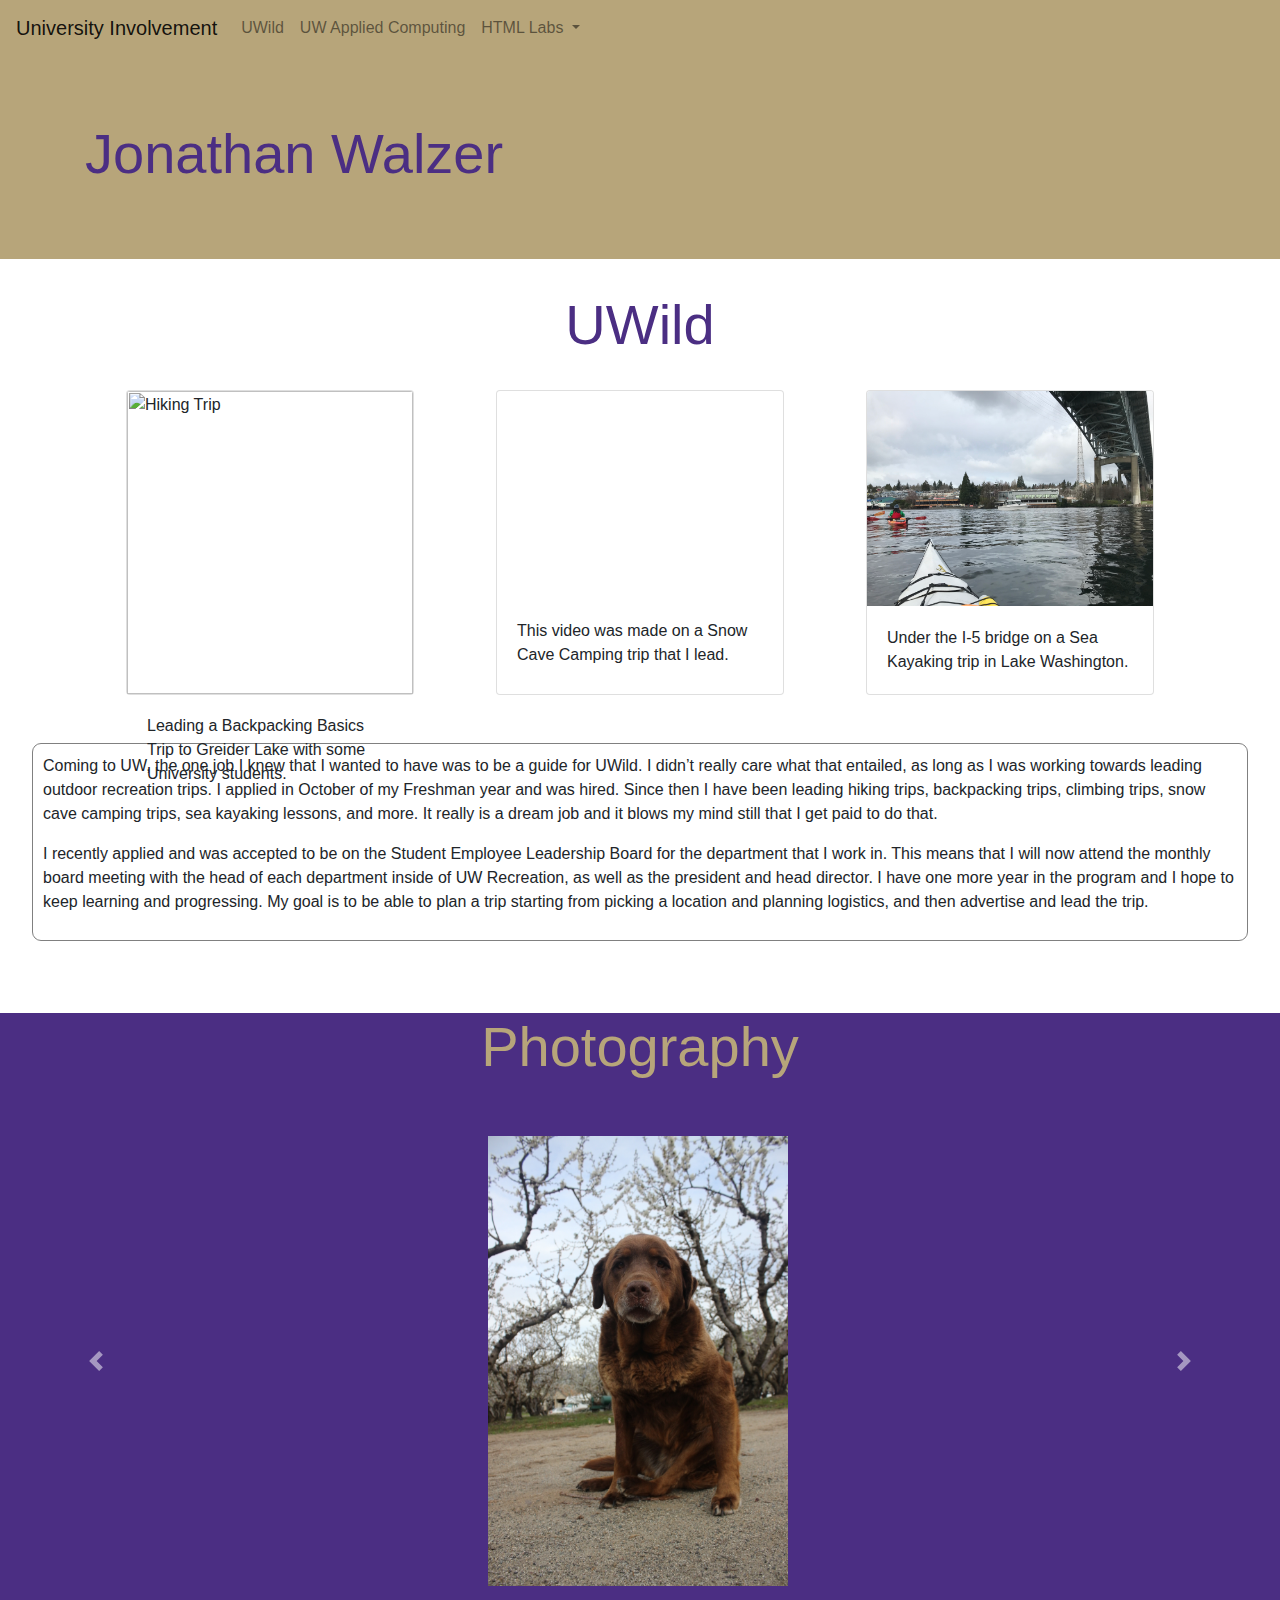
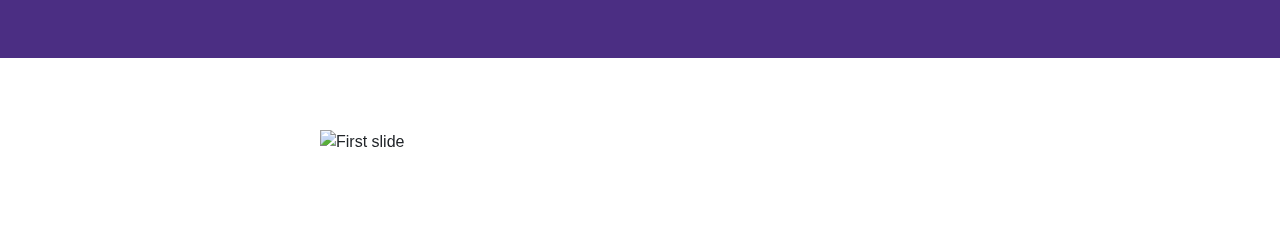
==== index.html @ 4124c1c4 "change" ====
<html>
    <head>
        <link rel="stylesheet" href="https://stackpath.bootstrapcdn.com/bootstrap/4.4.1/css/bootstrap.min.css" integrity="sha384-Vkoo8x4CGsO3+Hhxv8T/Q5PaXtkKtu6ug5TOeNV6gBiFeWPGFN9MuhOf23Q9Ifjh" crossorigin="anonymous">
        <link rel="stylesheet" href="stlye.css">
        <script src="https://ajax.googleapis.com/ajax/libs/jquery/3.4.1/jquery.min.js"></script>
        <script src="script.js"></script>
    </head>
    <body>
      <nav class="navbar bg-color-purp navbar-expand-lg navbar-light bg-light">
        <a class="navbar-brand purp-text" href="#">University Involvement</a>
        <button class="navbar-toggler" type="button" data-toggle="collapse" data-target="#navbarNavDropdown" aria-controls="navbarNavDropdown" aria-expanded="false" aria-label="Toggle navigation">
          <span class="navbar-toggler-icon"></span>
        </button>
        <div class="collapse navbar-collapse" id="navbarNavDropdown">
          <ul class="navbar-nav">
            <!-- <li class="nav-item active">
              <a class="nav-link" href="#">School Involvements <span class="sr-only">(current)</span></a>
            </li> -->
            <li class="nav-item">
              <a class="nav-link" target="_blank" href="https://www.washington.edu/ima/uwild/">UWild</a>
            </li>
            <li class="nav-item">
              <a class="nav-link" target="_blank" href="https://www.uwb.edu/appliedcomputing">UW Applied Computing</a>
            </li>
            <li class="nav-item dropdown">
              <a class="nav-link dropdown-toggle" href="#" id="navbarDropdownMenuLink" role="button" data-toggle="dropdown" aria-haspopup="true" aria-expanded="false">
                HTML Labs
              </a>
              <div class="dropdown">
              <ul class="dropdown-menu multi-level" role="menu" aria-labelledby="dropdownMenu">
                    <!-- <li class="dropdown-submenu">
                      <a class="dropdown-item dropdown-toggle" href="#">Lab 1</a>
                      <ul class="dropdown-menu">
                        <li><a class="dropdown-item" target="_blank" href="http://students.washington.edu/walzejon/BIMD233/labs/lab1/1a/">1a</a></li>
                        <li><a class="dropdown-item" target="_blank" href="http://students.washington.edu/walzejon/BIMD233/labs/lab1/lb/">1b</a></li>
                        <li><a class="dropdown-item" target="_blank" href="http://students.washington.edu/walzejon/BIMD233/labs/lab1/lc/">1c</a></li>
                      </ul>
                    </li>
                    <li class="dropdown-submenu">
                      <a class="dropdown-item dropdown-toggle" href="#">lab 2</a>
                      <ul class="dropdown-menu">
                        <li><a class="dropdown-item" target="_blank" href="http://students.washington.edu/walzejon/BIMD233/labs/lab2/2c/">2c</a></li>
                        <li><a class="dropdown-item" target="_blank" href="http://students.washington.edu/walzejon/BIMD233/labs/lab2/2d/">2d</a></li>
                      </ul>
                    </li>
                    <li class="dropdown-submenu">
                      <a class="dropdown-item dropdown-toggle" href="#">Lab 3</a>
                      <ul class="dropdown-menu">
                        <li><a class="dropdown-item" target="_blank" href="http://students.washington.edu/walzejon/BIMD233/labs/lab3/3a/">3a</a></li>
                        <li><a class="dropdown-item" target="_blank" href="http://students.washington.edu/walzejon/BIMD233/labs/lab3/3b/">3b</a></li>
                        <li><a class="dropdown-item" target="_blank" href="http://students.washington.edu/walzejon/BIMD233/labs/lab3/3c/">3c</a></li>
                      </ul>
                    </li>
                    <li class="dropdown-submenu">
                      <a class="dropdown-item dropdown-toggle" href="#">lab 4</a>
                      <ul class="dropdown-menu">
                        <li><a class="dropdown-item" target="_blank" href="http://students.washington.edu/walzejon/BIMD233/labs/lab4/4a/">4a</a></li>
                        <li><a class="dropdown-item" target="_blank" href="http://students.washington.edu/walzejon/BIMD233/labs/lab4/4b/">4b</a></li>
                      </ul>
                    </li>
                    <li class="dropdown-submenu">
                      <a class="dropdown-item dropdown-toggle" href="#">lab 5</a>
                      <ul class="dropdown-menu">
                        <li><a class="dropdown-item" target="_blank" href="http://students.washington.edu/walzejon/BIMD233/labs/lab5/5a/">5a</a></li>
                        <li><a class="dropdown-item" target="_blank" href="http://students.washington.edu/walzejon/BIMD233/labs/lab5/5b/">5b</a></li>
                      </ul>
                    </li>
                    <li><a class="dropdown-item" target="_blank" href="http://students.washington.edu/walzejon/BIMD233/labs/lab6/">Lab 6</a></li>
                    <li class="dropdown-submenu">
                      <a class="dropdown-item dropdown-toggle" href="#">lab 7</a>
                      <ul class="dropdown-menu">
                        <li><a class="dropdown-item" target="_blank" href="http://students.washington.edu/walzejon/BIMD233/labs/lab7/7a/">7a</a></li>
                        <li><a class="dropdown-item" target="_blank" href="http://students.washington.edu/walzejon/BIMD233/labs/lab7/7b/">7b</a></li>
                      </ul>
                    </li> -->
                    <li><a class="dropdown-item" target="_blank" href="http://students.washington.edu/walzejon/BIMD233/labs/lab9/">Lab 9</a></li>
                    <li><a class="dropdown-item" target="_blank" href="http://students.washington.edu/walzejon/BIMD233/labs/lab10/">Lab 10</a></li>
                    <li class="dropdown-submenu">
                      <a class="dropdown-item dropdown-toggle" href="#">lab 11</a>
                      <ul class="dropdown-menu">
                        <li><a class="dropdown-item" target="_blank" href="http://students.washington.edu/walzejon/BIMD233/labs/lab11/11a/">11a</a></li>
                        <li><a class="dropdown-item" target="_blank" href="http://students.washington.edu/walzejon/BIMD233/labs/lab11/11b/">11b</a></li>
                      </ul>
                    </li>
                    <li class="dropdown-submenu">
                      <a class="dropdown-item dropdown-toggle" href="#">Lab 12</a>
                      <ul class="dropdown-menu">
                        <li><a class="dropdown-item" target="_blank" href="http://students.washington.edu/walzejon/BIMD233/labs/lab12/12a/">12a</a></li>
                        <li><a class="dropdown-item" target="_blank" href="http://students.washington.edu/walzejon/BIMD233/labs/lab12/12b/">12b</a></li>
                        <li><a class="dropdown-item" target="_blank" href="http://students.washington.edu/walzejon/BIMD233/labs/lab12/12c/">12c</a></li>
                      </ul>
                    </li>
                    <li><a class="dropdown-item" target="_blank" href="http://students.washington.edu/walzejon/BIMD233/labs/lab13/13a/">Lab 13</a></li>
                    <li class="dropdown-submenu">
                      <a class="dropdown-item dropdown-toggle" href="#">Lab 14</a>
                      <ul class="dropdown-menu">
                        <li><a class="dropdown-item" target="_blank" href="http://students.washington.edu/walzejon/BIMD233/labs/lab14/14a/">14a</a></li>
                        <li><a class="dropdown-item" target="_blank" href="http://students.washington.edu/walzejon/BIMD233/labs/lab14/14b/">14b</a></li>
                        <li><a class="dropdown-item" target="_blank" href="http://students.washington.edu/walzejon/BIMD233/labs/lab14/14c/">14c</a></li>
                      </ul>
                    </li>
                    <li class="dropdown-submenu">
                      <a class="dropdown-item dropdown-toggle" href="#">Lab 15</a>
                      <ul class="dropdown-menu">
                        <li><a class="dropdown-item" target="_blank" href="http://students.washington.edu/walzejon/BIMD233/labs/lab15/15a/">15a</a></li>
                        <li><a class="dropdown-item" target="_blank" href="http://students.washington.edu/walzejon/BIMD233/labs/lab15/15b/">15b</a></li>
                      </ul>
                    </li>
                    <li class="dropdown-submenu">
                      <a class="dropdown-item dropdown-toggle" href="#">Lab 16</a>
                      <ul class="dropdown-menu">
                        <li><a class="dropdown-item" target="_blank" href="http://students.washington.edu/walzejon/BIMD233/labs/lab16/16a/">16a</a></li>
                        <li><a class="dropdown-item" target="_blank" href="http://students.washington.edu/walzejon/BIMD233/labs/lab16/16b/">16b</a></li>
                      </ul>
                    </li>
                    <li class="dropdown-submenu">
                      <a class="dropdown-item dropdown-toggle" href="#">Lab 17</a>
                      <ul class="dropdown-menu">
                        <li><a class="dropdown-item" target="_blank" href="http://students.washington.edu/walzejon/BIMD233/labs/lab17/17a/">17a</a></li>
                        <li><a class="dropdown-item" target="_blank" href="http://students.washington.edu/walzejon/BIMD233/labs/lab17/17b/">17b</a></li>
                      </ul>
                    </li>
                    <li class="dropdown-submenu">
                      <a class="dropdown-item dropdown-toggle" href="#">Lab 18</a>
                      <ul class="dropdown-menu">
                        <li><a class="dropdown-item" target="_blank" href="http://students.washington.edu/walzejon/BIMD233/labs/lab18/18a/">18a</a></li>
                        <li><a class="dropdown-item" target="_blank" href="http://students.washington.edu/walzejon/BIMD233/labs/lab18/18b/">18b</a></li>
                      </ul>
                    </li>
                    <li><a class="dropdown-item" target="_blank" href="http://students.washington.edu/walzejon/BIMD233/labs/lab19/19a/">Lab 19</a></li>
                    <li class="dropdown-submenu">
                      <a class="dropdown-item dropdown-toggle" href="#">Lab 20</a>
                      <ul class="dropdown-menu">
                        <li><a class="dropdown-item" target="_blank" href="http://students.washington.edu/walzejon/BIMD233/labs/lab20/20a/">20a</a></li>
                        <li><a class="dropdown-item" target="_blank" href="http://students.washington.edu/walzejon/BIMD233/labs/lab20/20b/">20b</a></li>
                      </ul>
                    </li>
                    <li><div class="dropdown-divider"></div></li>
                    <li><a class="dropdown-item" target="_blank"  href="http://students.washington.edu/walzejon/lavender/">Lavender</a></li>
                    <!-- <li><a class="dropdown-item" target="_blank"  href="index1.html">Capstone</a></li> -->
                  </ul>
            </div>
            </li>
          </ul>
        </div>
      </nav>

        <div class="jumbotron jumbotron-fluid" >
          <div class="container">
            <h3 class="display-4">Jonathan Walzer</h1>
              <!-- <p class="lead">Welcome to my portfolio.</p> -->
          </div>
        </div>




        <div class="container head1">
          <h3 class="display-4" >UWild</h3>
        </div>
        <br>
        <div class="container uwild flex-container">

          
          <div class="card flex-item" style="width: 18rem;">
            <img src="images/gLake.JPG" class="card-img-top" alt="Hiking Trip">
            <div class="card-body">
              <p class="card-text">Leading a Backpacking Basics Trip to Greider Lake with some University students.</p>
            </div>
          </div>

          <div class="card flex-item" style="width: 18rem;">
            <iframe src="https://www.youtube.com/embed/arg8rx1rSQE" frameborder="0" allow="accelerometer; autoplay; encrypted-media; gyroscope; picture-in-picture" allowfullscreen></iframe>
            <div class="card-body">
              <p class="card-text">This video was made on a Snow Cave Camping trip that I lead.</p>
            </div>
          </div>

          <div class="card flex-item" style="width: 18rem;">
            <img src="images/kayak.jpg" id="kayak" class="card-img-top" alt="...">
            <div class="card-body">
              <p class="card-text">Under the I-5 bridge on a Sea Kayaking trip in Lake Washington.</p>
            </div>
          </div>
        </div>
        <br>
        <br>
        <div class= "paragraph">
          <p>Coming to UW, the one job I knew that I wanted to have was to be a guide for UWild. I didn’t really care what that entailed, as long as I was working towards leading outdoor recreation trips. I applied in October of my Freshman year and was hired. Since then I have been leading hiking trips, backpacking trips, climbing trips, snow cave camping trips, sea kayaking lessons, and more. It really is a dream job and it blows my mind still that I get paid to do that.</p>
          <p> I recently applied and was accepted to be on the Student Employee Leadership Board for the department that I work in. This means that I will now attend the monthly board meeting with the head of each department inside of UW Recreation, as well as the president and head director. I have one more year in the program and I hope to keep learning and progressing. My goal is to be able to plan a trip starting from picking a location and planning logistics, and then advertise and lead the trip.</p>
        </div>

        <br>
        <br>
        <br>
        <div id="car-1">
        <div class="container head2">
          <h3 class="display-4" >Photography</h3>
        </div>
        <br>
        <br>

          <div id="carouselExampleControls" class="carousel slide" data-ride="carousel">
            <div id="vert" class="carousel-inner flex-container">
              <div class="carousel-item flex-item active">
                <img src="images/3Dog.JPG" class="d-block w-100" alt="...">
              </div>
              <div class="carousel-item flex-item">
                <img src="images/Lamaaa.jpg" class="d-block w-100" alt="...">
              </div>
              <div class="carousel-item flex-item">
                <img src="images/horseeye.jpg" class="d-block w-100" alt="...">
              </div>
            </div>
            <a class="carousel-control-prev" href="#carouselExampleControls" role="button" data-slide="prev">
              <span class="carousel-control-prev-icon" aria-hidden="true"></span>
              <span class="sr-only">Previous</span>
            </a>
            <a class="carousel-control-next" href="#carouselExampleControls" role="button" data-slide="next">
              <span class="carousel-control-next-icon" aria-hidden="true"></span>
              <span class="sr-only">Next</span>
            </a>
          </div>

          <br>
          <br>
          <br>
        </div>
        <div id="car-2">
          <br>
          <br>
          <br>
          <div id="carousel-2" class="carousel slide" data-ride="carousel">
            <div id= "side" class="carousel-inner">
              <div class="carousel-item active">
                  <img class="d-block w-100" src="images/white_dog.JPG" alt="First slide">
                </div>
                <div class="carousel-item">
                  <img class="d-block w-100" src="images/dog.jpg" alt="Second slide">
                </div>
              </div>
              <a class="carousel-control-prev" href="#carousel-2" role="button" data-slide="prev">
                <span class="carousel-control-prev-icon" aria-hidden="true"></span>
                <span class="sr-only">Previous</span>
              </a>
              <a class="carousel-control-next" href="#carousel-2" role="button" data-slide="next">
                <span class="carousel-control-next-icon" aria-hidden="true"></span>
                <span class="sr-only">Next</span>
              </a>
          </div>
          <br>
          <br>
          <br>
        </div>

        


        


          <script src="https://code.jquery.com/jquery-3.4.1.slim.min.js" integrity="sha384-J6qa4849blE2+poT4WnyKhv5vZF5SrPo0iEjwBvKU7imGFAV0wwj1yYfoRSJoZ+n" crossorigin="anonymous"></script>
          <script src="https://ajax.googleapis.com/ajax/libs/jquery/3.4.1/jquery.min.js"></script>
          <script src="https://cdn.jsdelivr.net/npm/popper.js@1.16.0/dist/umd/popper.min.js" integrity="sha384-Q6E9RHvbIyZFJoft+2mJbHaEWldlvI9IOYy5n3zV9zzTtmI3UksdQRVvoxMfooAo" crossorigin="anonymous"></script>
          <script src="https://stackpath.bootstrapcdn.com/bootstrap/4.4.1/js/bootstrap.min.js" integrity="sha384-wfSDF2E50Y2D1uUdj0O3uMBJnjuUD4Ih7YwaYd1iqfktj0Uod8GCExl3Og8ifwB6" crossorigin="anonymous"></script>  
    </body>
</html>
---- stlye.css ----
.dropdown-submenu {
    position: relative;
}

.dropdown-submenu>.dropdown-menu {
    top: 0;
    left: 100%;
    margin-top: -6px;
    margin-left: -1px;
    -webkit-border-radius: 0 6px 6px 6px;
    -moz-border-radius: 0 6px 6px;
    border-radius: 0 6px 6px 6px;
}

.dropdown-submenu:hover>.dropdown-menu {
    display: block;
}

.dropdown-submenu>a:after {
    display: block;
    content: " ";
    float: right;
    width: 0;
    height: 0;
    border-color: transparent;
    border-style: solid;
    border-width: 5px 0 5px 5px;
    border-left-color: #ccc;
    margin-top: 5px;
    margin-right: -10px;
}

.dropdown-submenu:hover>a:after {
    border-left-color: #fff;
}

.dropdown-submenu.pull-left {
    float: none;
}

.dropdown-submenu.pull-left>.dropdown-menu {
    left: -100%;
    margin-left: 10px;
    -webkit-border-radius: 6px 0 6px 6px;
    -moz-border-radius: 6px 0 6px 6px;
    border-radius: 6px 0 6px 6px;
}
.jumbotron{
    color: #4b2e83;
    background-color: #b7a57a;
}
/*
Backgroun colors
#4b2e83 purple
#b7a57a light gold
#85754d metallic gold
 */
.bg-color-purp{
    background-color: #b7a57a !important;
    background-image: url("/images/RainAngle.SVG") !important;
    background-repeat: repeat;
    background-size: auto;
}


.paragraph{
    border: 1px solid gray;
    border-radius: 9px;
    padding: 10px;
    margin-left: 2em;
    margin-right: 2em;
}
iframe{
    height: 13rem;
}
.purp-text .nav-link{
    text-decoration-color: #4b2e83;
}
.uwild{
    display: flex;
    flex-direction: row;
    justify-content: space-around;
}
  .carousel-item > img {
      max-height: 450px;
      width: auto !important;
} 
#vert{
    display: flex;
    justify-content: center;
    padding-right: 19em;
}
#side{
    display: flex;
    justify-content: center;
    padding-right: 40em;

}
.head1{
    color: #4b2e83;
    text-align: center;
}
.head2{
    color: #b7a57a;
    text-align: center;
}
#car-1 {
    background-color: #4b2e83 !important;
}
#car-2 {
    
}
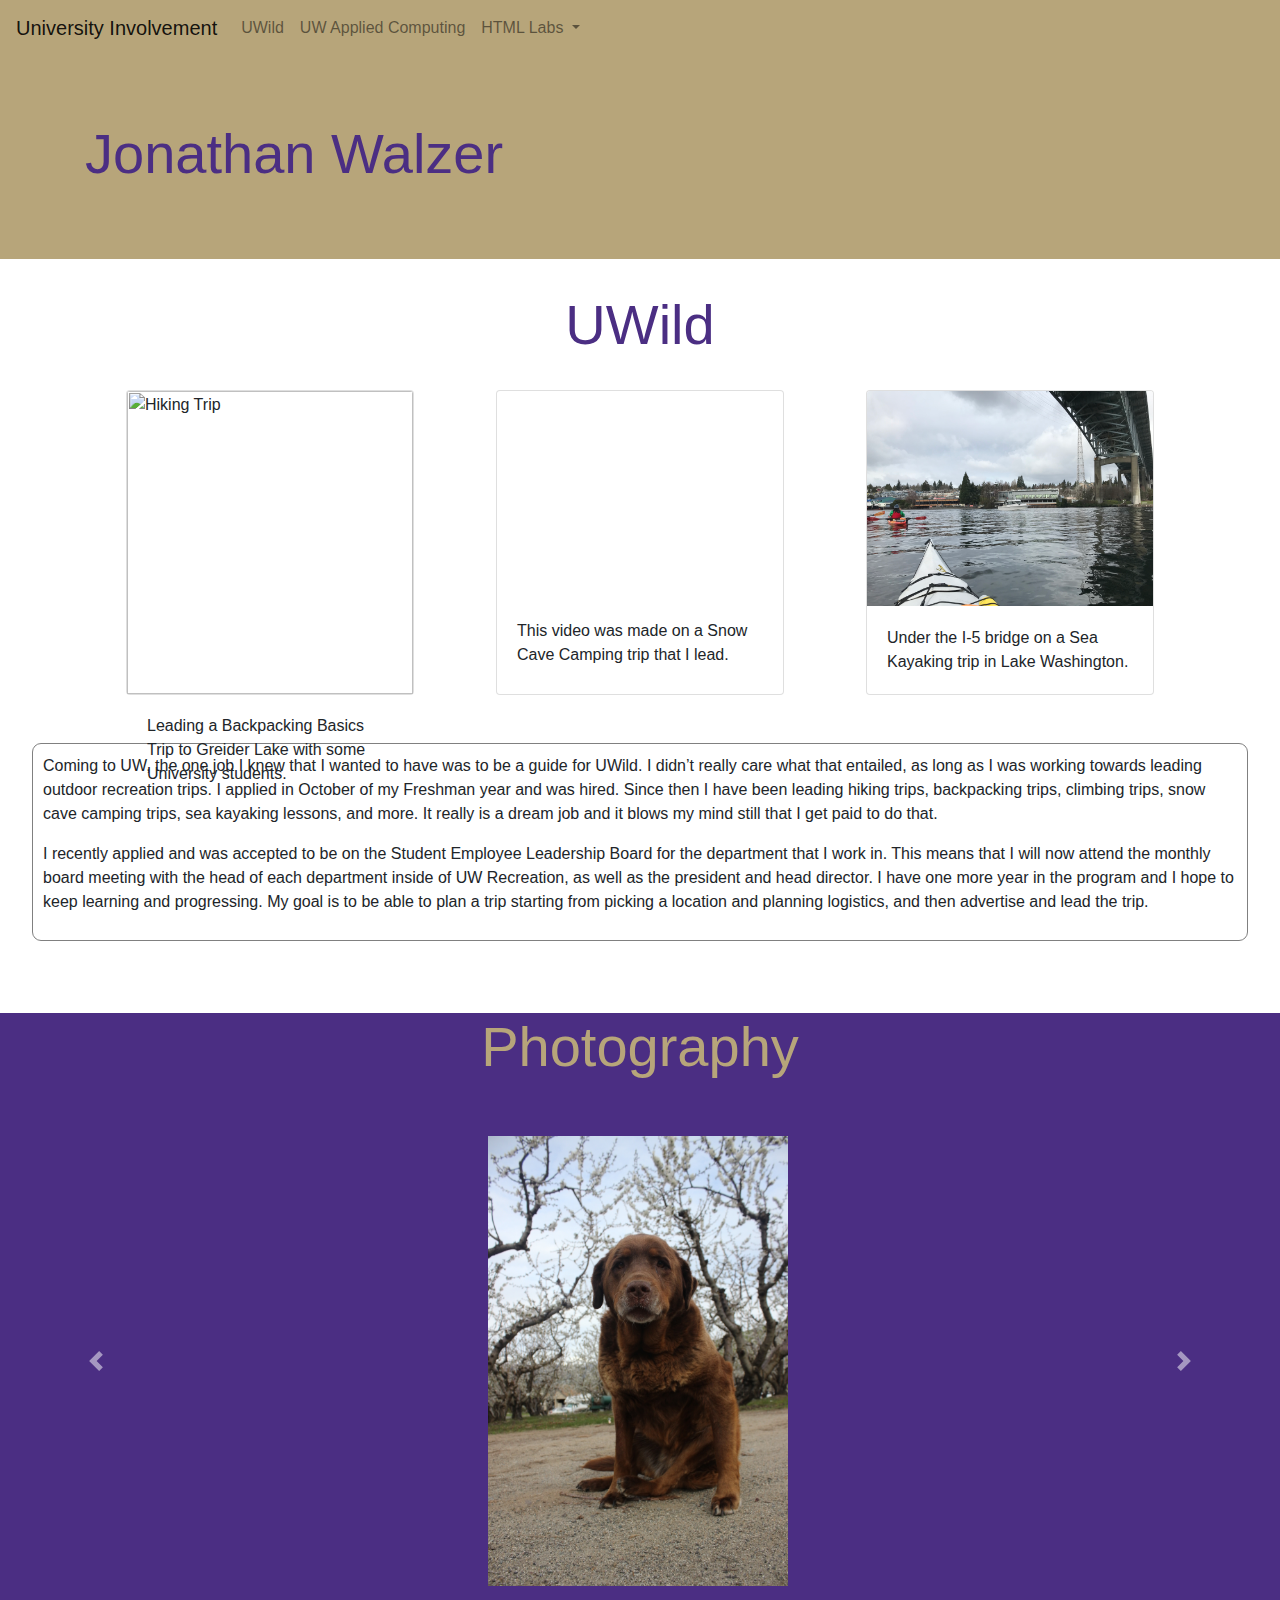
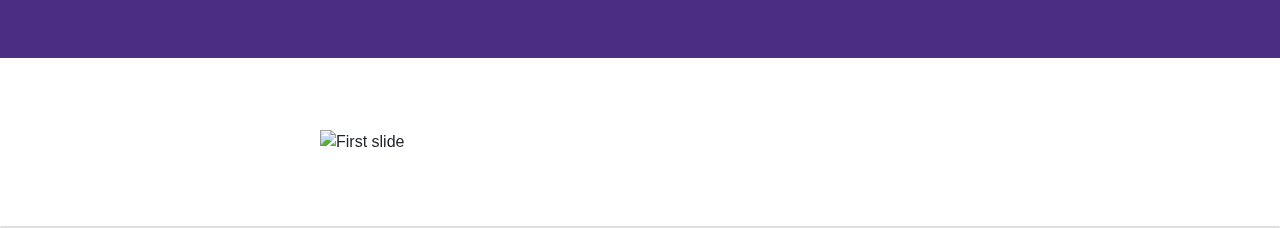
==== commit 46879bf8: "change" ====
--- a/index.html
+++ b/index.html
@@ -137,7 +137,7 @@
                     </li>
                     <li><div class="dropdown-divider"></div></li>
                     <li><a class="dropdown-item" target="_blank"  href="http://students.washington.edu/walzejon/lavender/">Lavender</a></li>
-                    <!-- <li><a class="dropdown-item" target="_blank"  href="index1.html">Capstone</a></li> -->
+                    <li><a class="dropdown-item" target="_blank"  href="http://students.washington.edu/walzejon/final_site/">Concert website</a></li>
                   </ul>
             </div>
             </li>
@@ -252,8 +252,9 @@
           <br>
           <br>
         </div>
-
-        
+        <div class="card">
+
+        </div>
 
 
         
--- a/stlye.css
+++ b/stlye.css
@@ -107,6 +107,6 @@
 #car-1 {
     background-color: #4b2e83 !important;
 }
-#car-2 {
+/* #car-2 {
     
-}
+} */
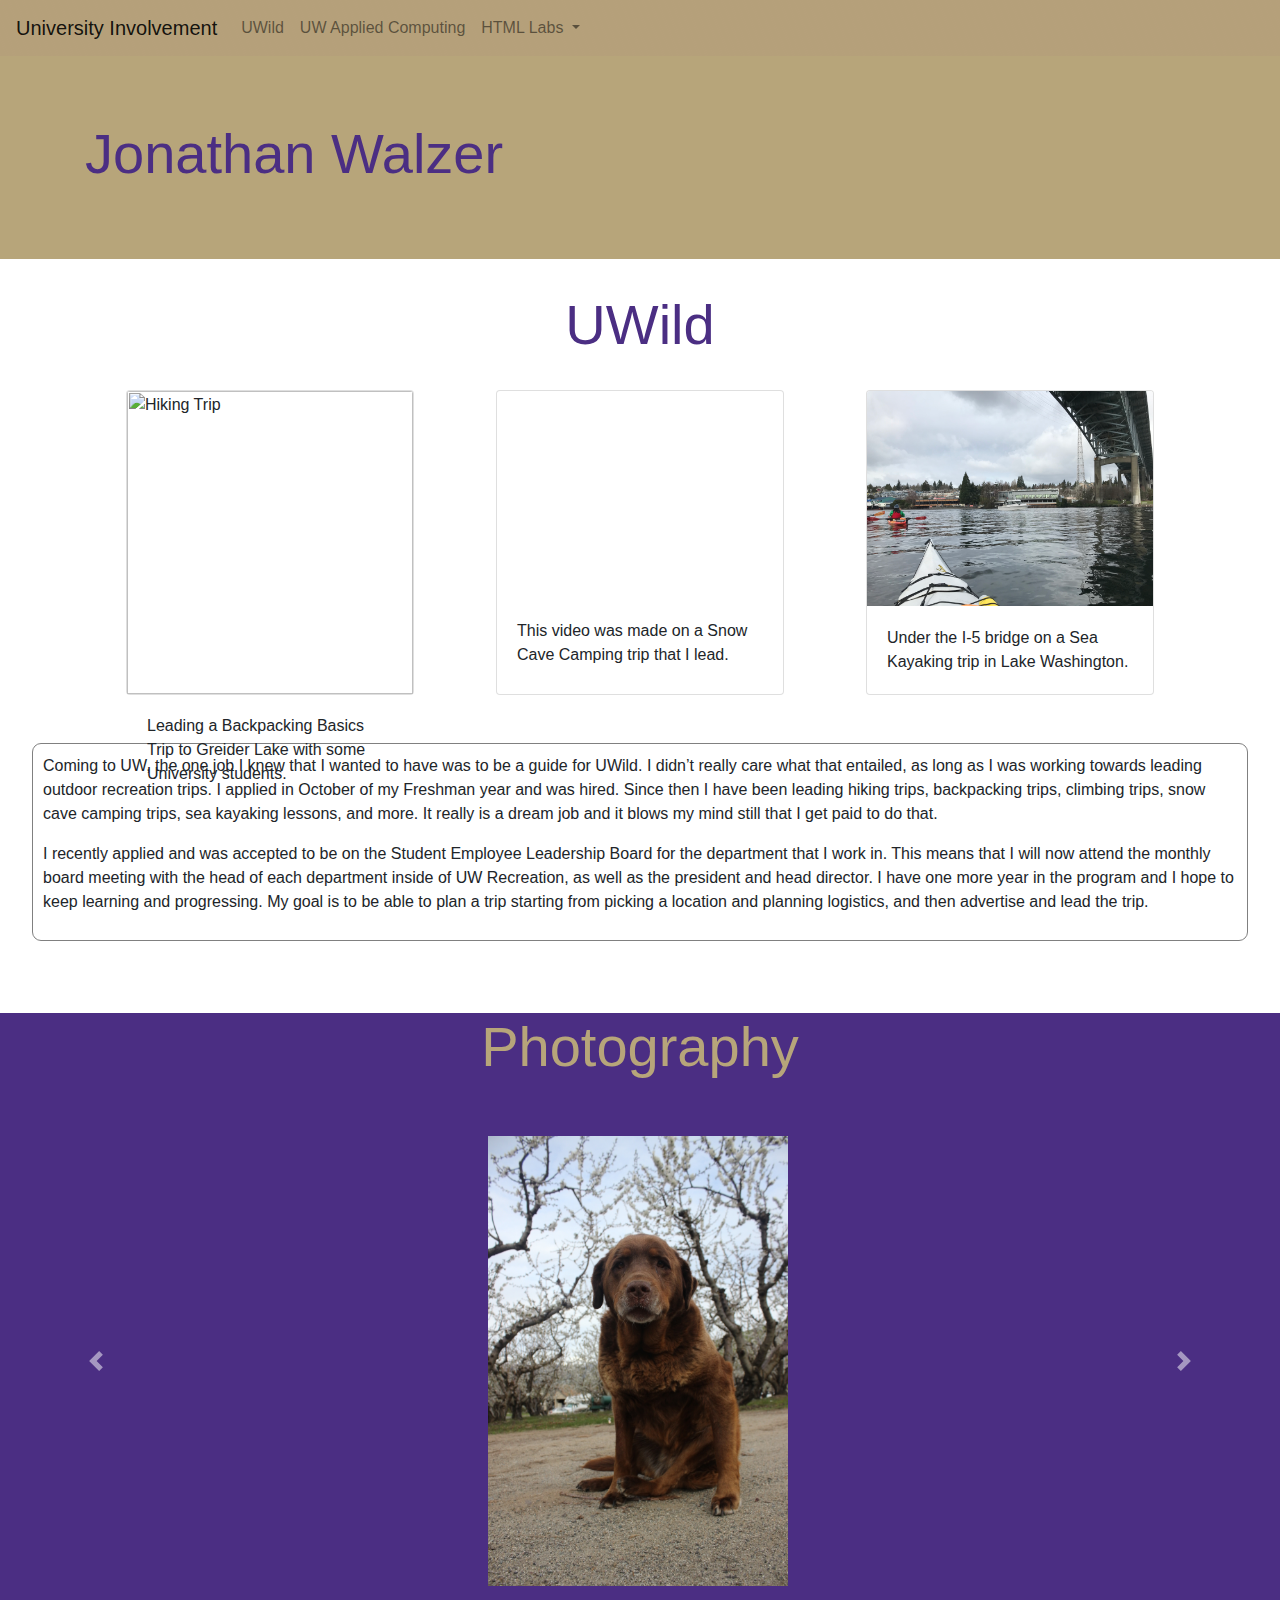
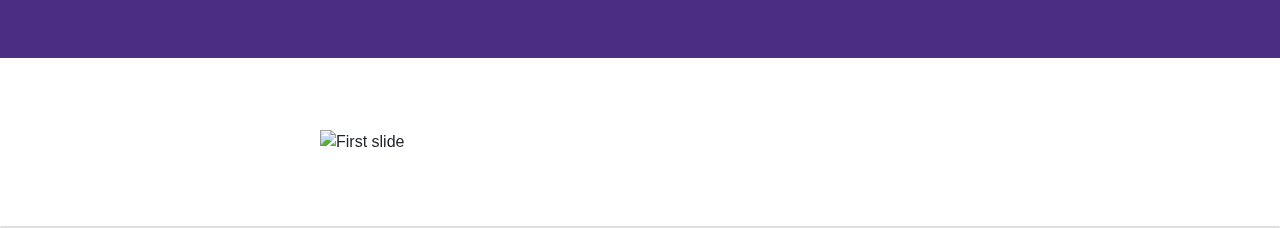
==== commit f7bf6f30: "change" ====
--- a/index.html
+++ b/index.html
@@ -6,7 +6,7 @@
         <script src="script.js"></script>
     </head>
     <body>
-      <nav class="navbar bg-color-purp navbar-expand-lg navbar-light bg-light">
+      <nav id="navigation" class="navbar bg-color-purp navbar-expand-lg navbar-light">
         <a class="navbar-brand purp-text" href="#">University Involvement</a>
         <button class="navbar-toggler" type="button" data-toggle="collapse" data-target="#navbarNavDropdown" aria-controls="navbarNavDropdown" aria-expanded="false" aria-label="Toggle navigation">
           <span class="navbar-toggler-icon"></span>
@@ -138,6 +138,7 @@
                     <li><div class="dropdown-divider"></div></li>
                     <li><a class="dropdown-item" target="_blank"  href="http://students.washington.edu/walzejon/lavender/">Lavender</a></li>
                     <li><a class="dropdown-item" target="_blank"  href="http://students.washington.edu/walzejon/final_site/">Concert website</a></li>
+
                   </ul>
             </div>
             </li>
--- a/stlye.css
+++ b/stlye.css
@@ -57,10 +57,14 @@
  */
 .bg-color-purp{
     background-color: #b7a57a !important;
-    background-image: url("/images/RainAngle.SVG") !important;
     background-repeat: repeat;
     background-size: auto;
 }
+#navigation,.navbar .bg-color-purp .navbar-expand-lg .navbar-light{
+    background-image: url("images/RainAngle.svg") !important;
+    background-size: auto;
+    background-repeat: repeat;
+  }
 
 
 .paragraph{
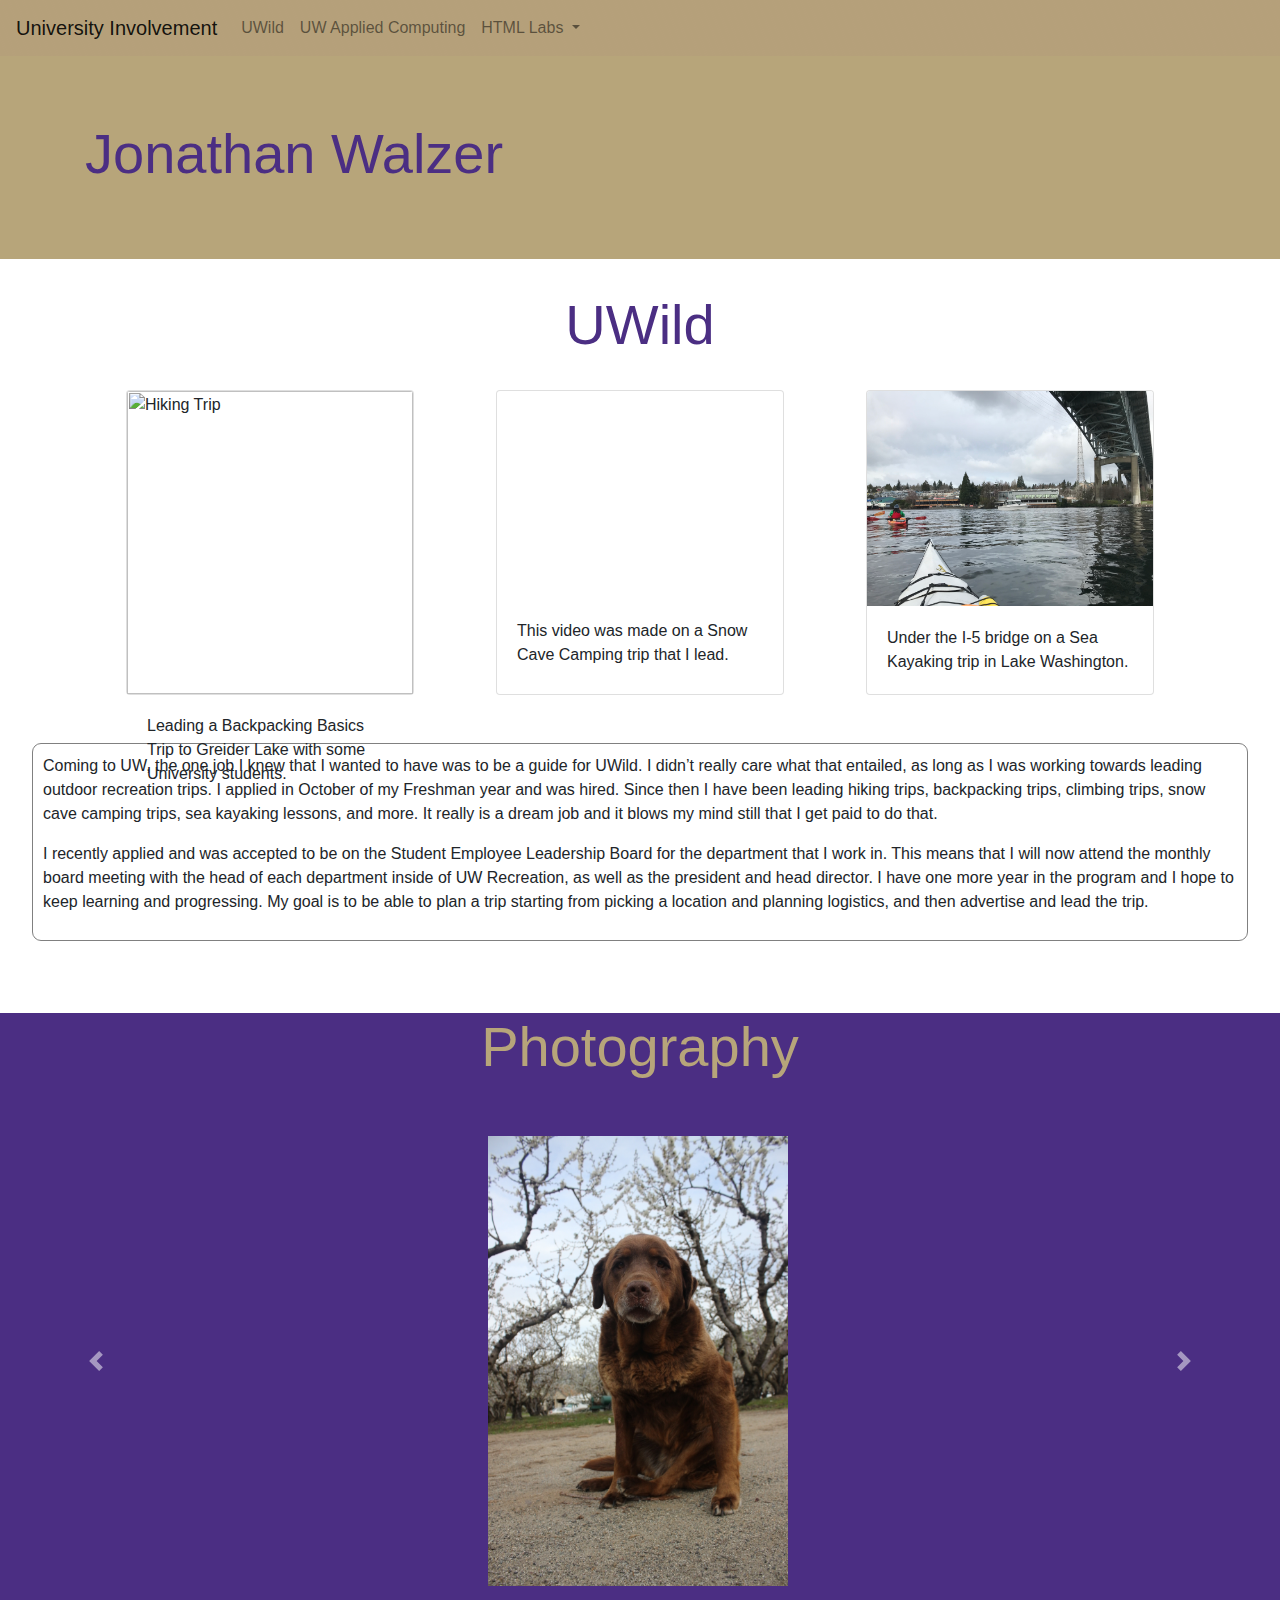
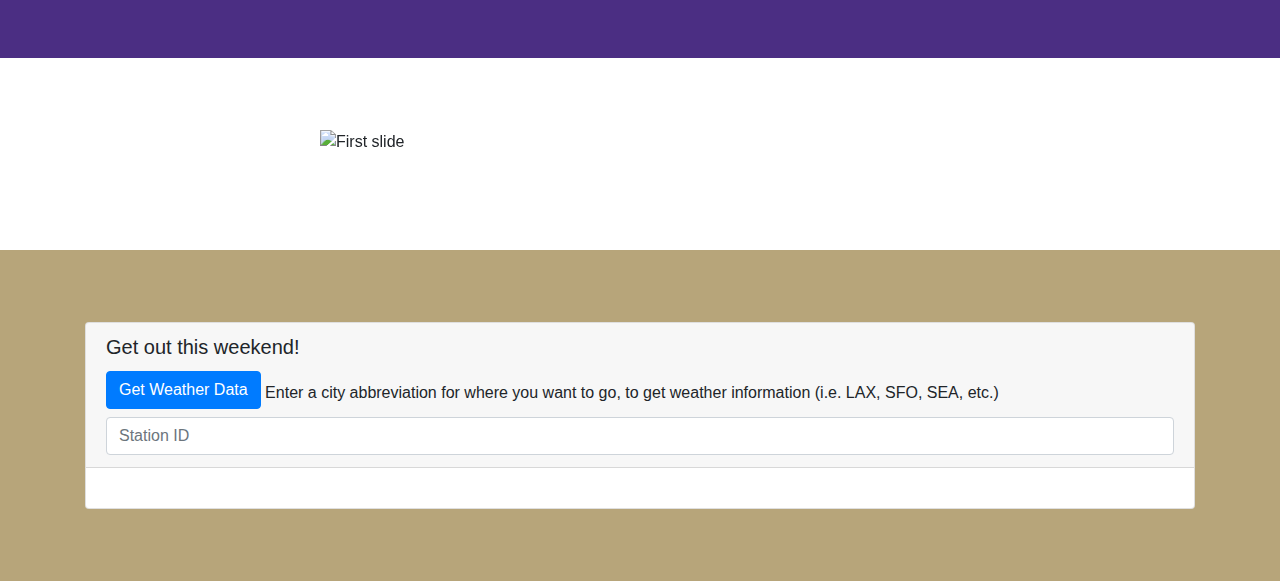
==== commit 726b28fc: "change" ====
--- a/index.html
+++ b/index.html
@@ -227,7 +227,7 @@
           <br>
           <br>
         </div>
-        <div id="car-2">
+        <div>
           <br>
           <br>
           <br>
@@ -253,10 +253,48 @@
           <br>
           <br>
         </div>
-        <div class="card">
-
-        </div>
-
+
+        <br>
+        <div id="car-2" >
+          <br>
+          <br>
+          <br>
+        <div class="container">
+
+          <div class="card">
+      
+            <div class="card-header">
+              <h5 class="card-title">Get out this weekend!</h5>
+              <label href="#" id="getwx" class="btn btn-primary">Get Weather Data</label>
+              <label class="card-text">Enter a city abbreviation for where you want to go, to get weather information (i.e. LAX, SFO, SEA, etc.)</label>
+              <input type="text" class="form-control" placeholder="Station ID">
+            </div>
+      
+            <div class="card-body">
+      
+              <!-- <div class="input-group">
+                 <div class="input-group-prepend">
+                  <span class="input-group-text">URL:</span>
+                </div> 
+                <input type="text" class="form-control" id="my-url">
+              </div> -->
+      
+              <div class="input-group">
+                <!-- uncomment following line for debugging output from JSON weather data -->
+                <!-- <textarea id="my-data" class="form-control" placeholder="Output Data"></textarea> uncomment this to see data -->
+              </div>
+      
+              <ul class="list-group">
+                <!-- dynamic rendered HTML <li></li> goes here! -->
+              </ul>
+            </div>
+          </div>
+        </div>
+      
+        <br>
+        <br>
+        <br>
+      </div>
 
         
 
--- a/stlye.css
+++ b/stlye.css
@@ -55,6 +55,10 @@
 #b7a57a light gold
 #85754d metallic gold
  */
+ a:visited {
+    text-decoration: none; 
+    decoration: none; 
+}
 .bg-color-purp{
     background-color: #b7a57a !important;
     background-repeat: repeat;
@@ -111,6 +115,6 @@
 #car-1 {
     background-color: #4b2e83 !important;
 }
-/* #car-2 {
-    
-} */
+#car-2 {
+    background-color: #b7a57a;
+}
